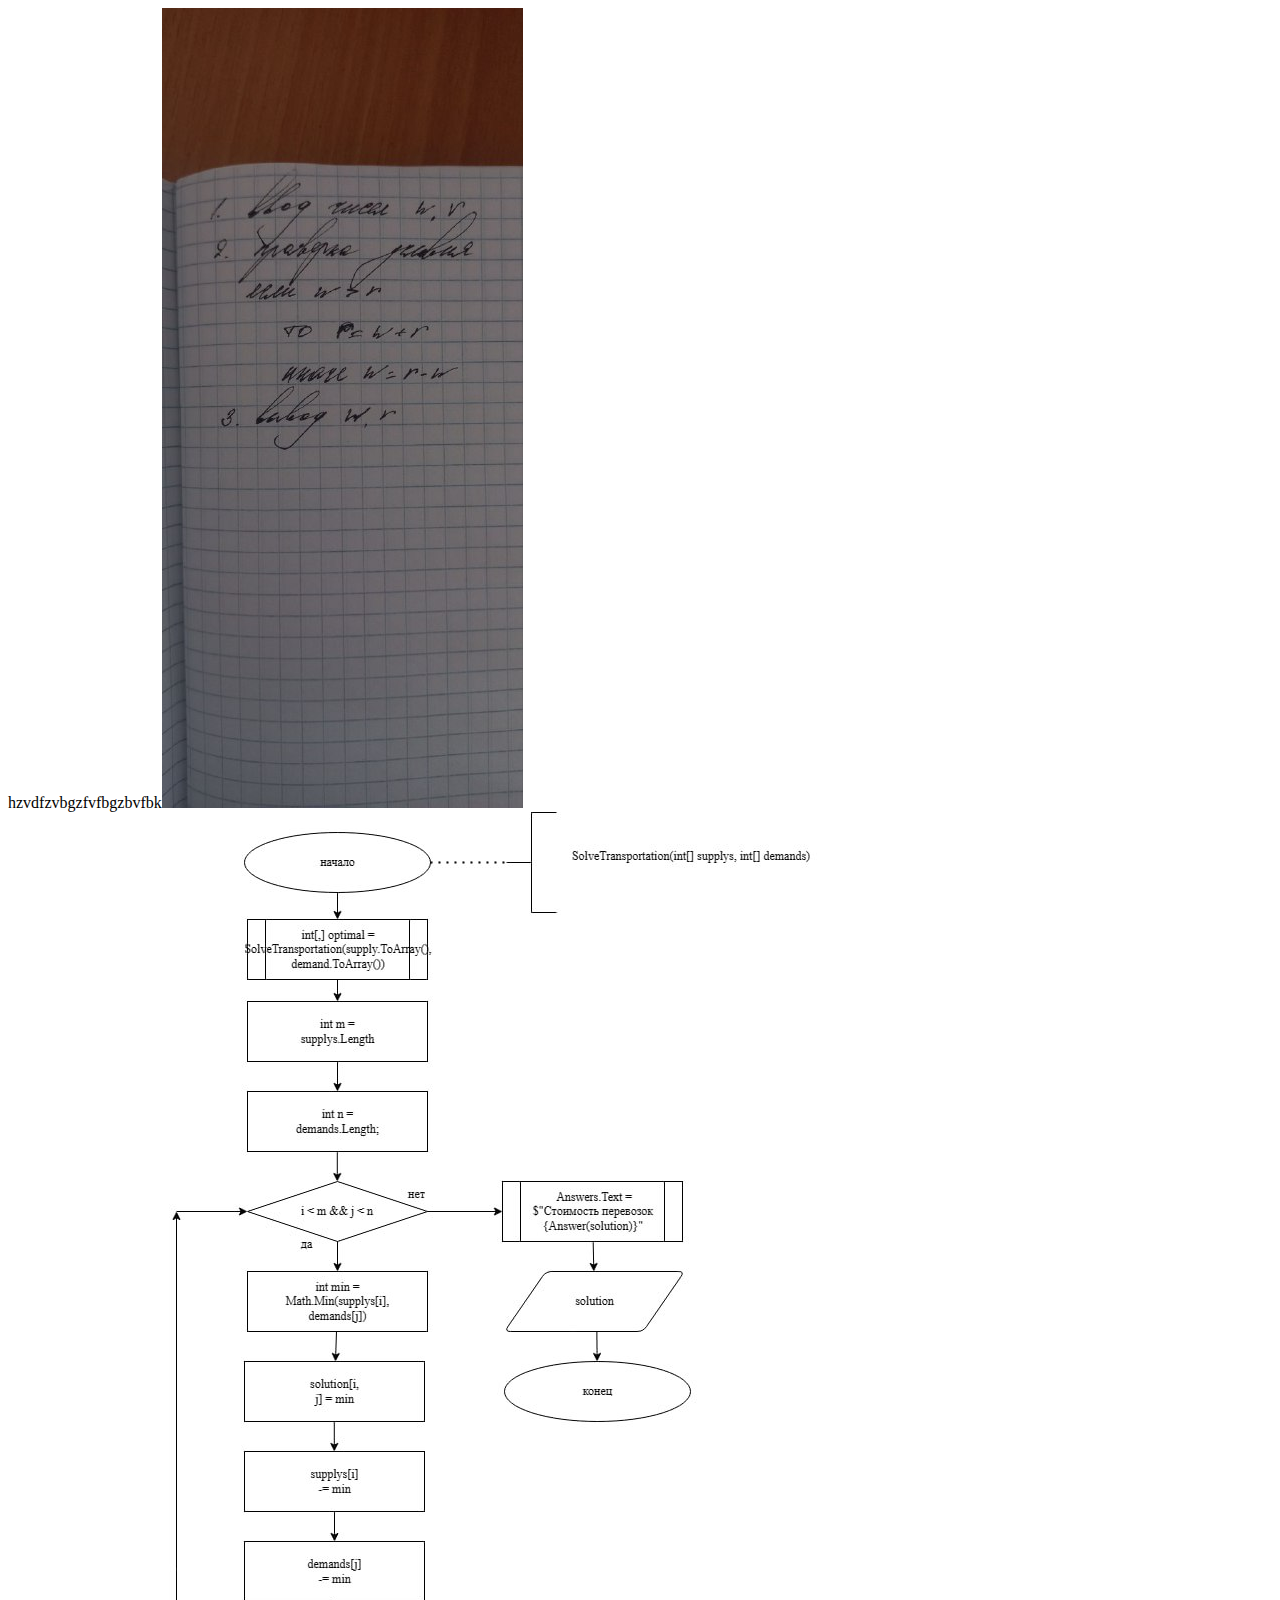
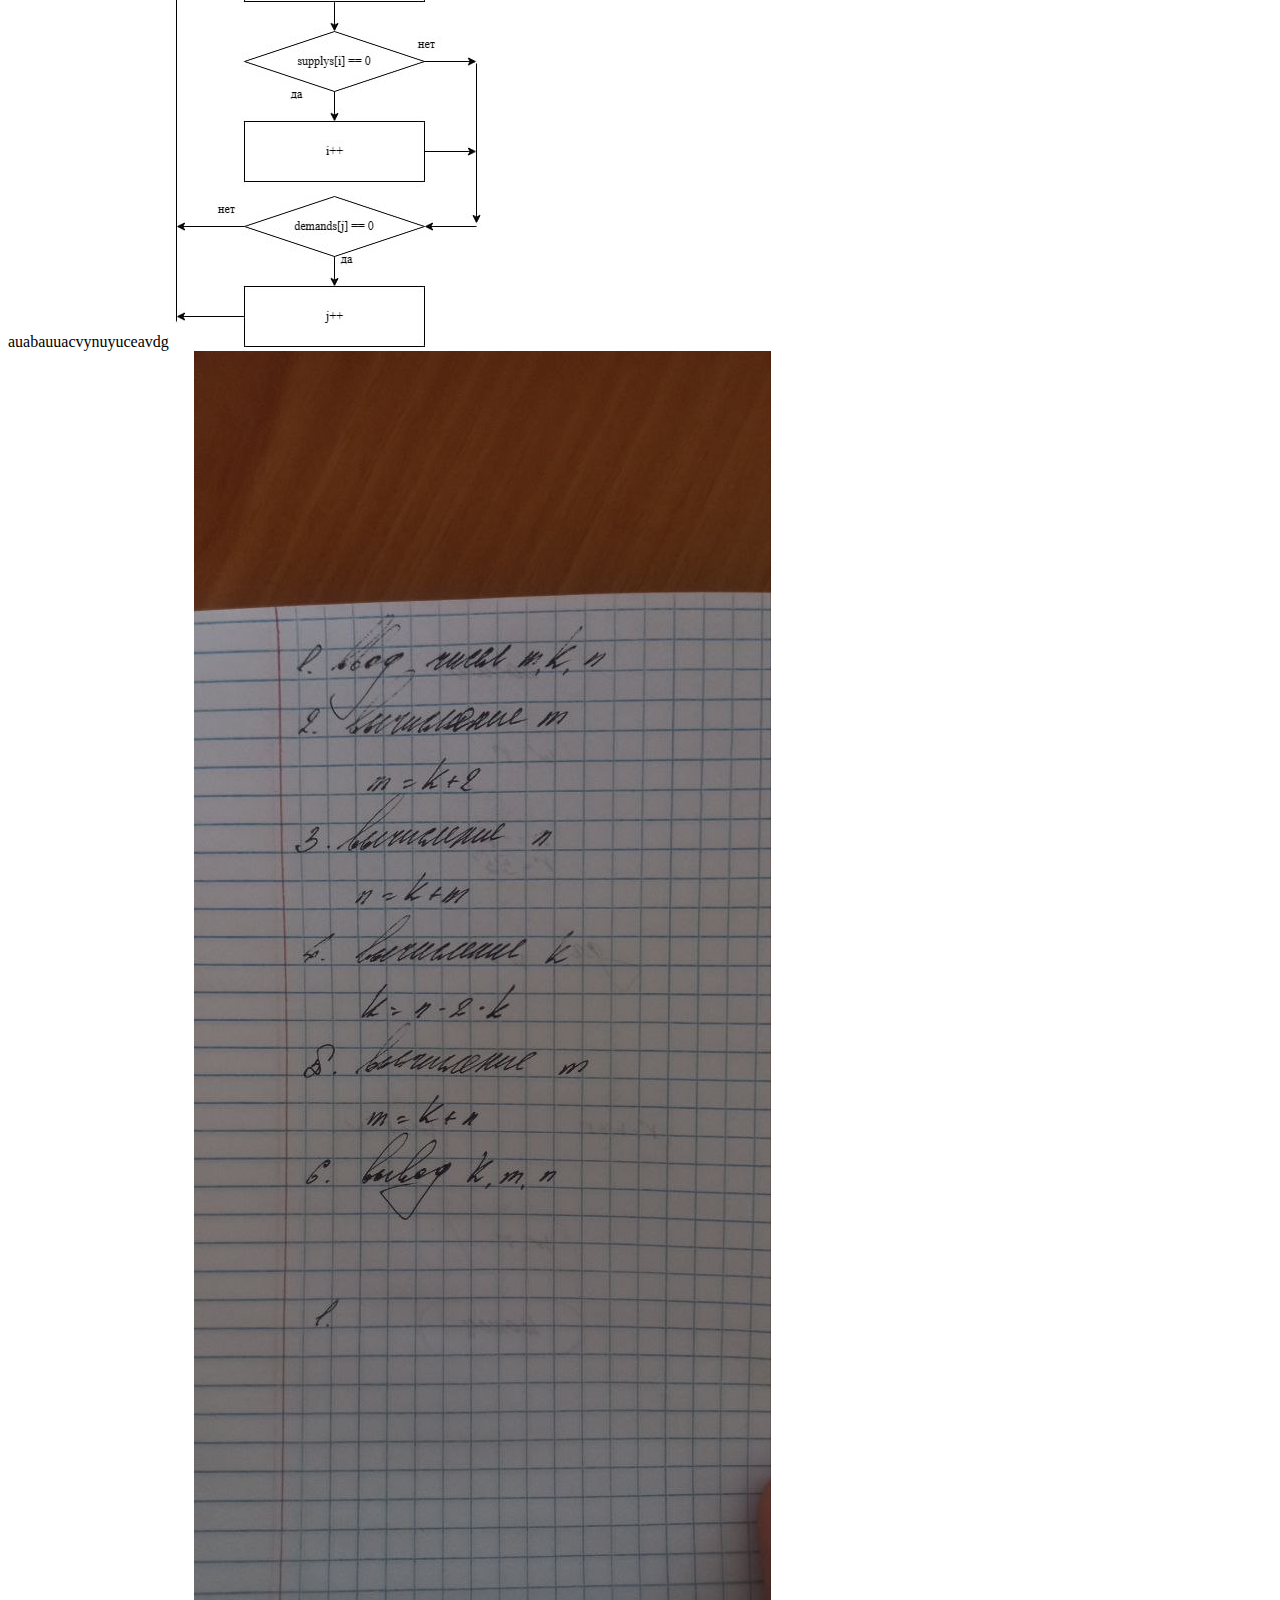
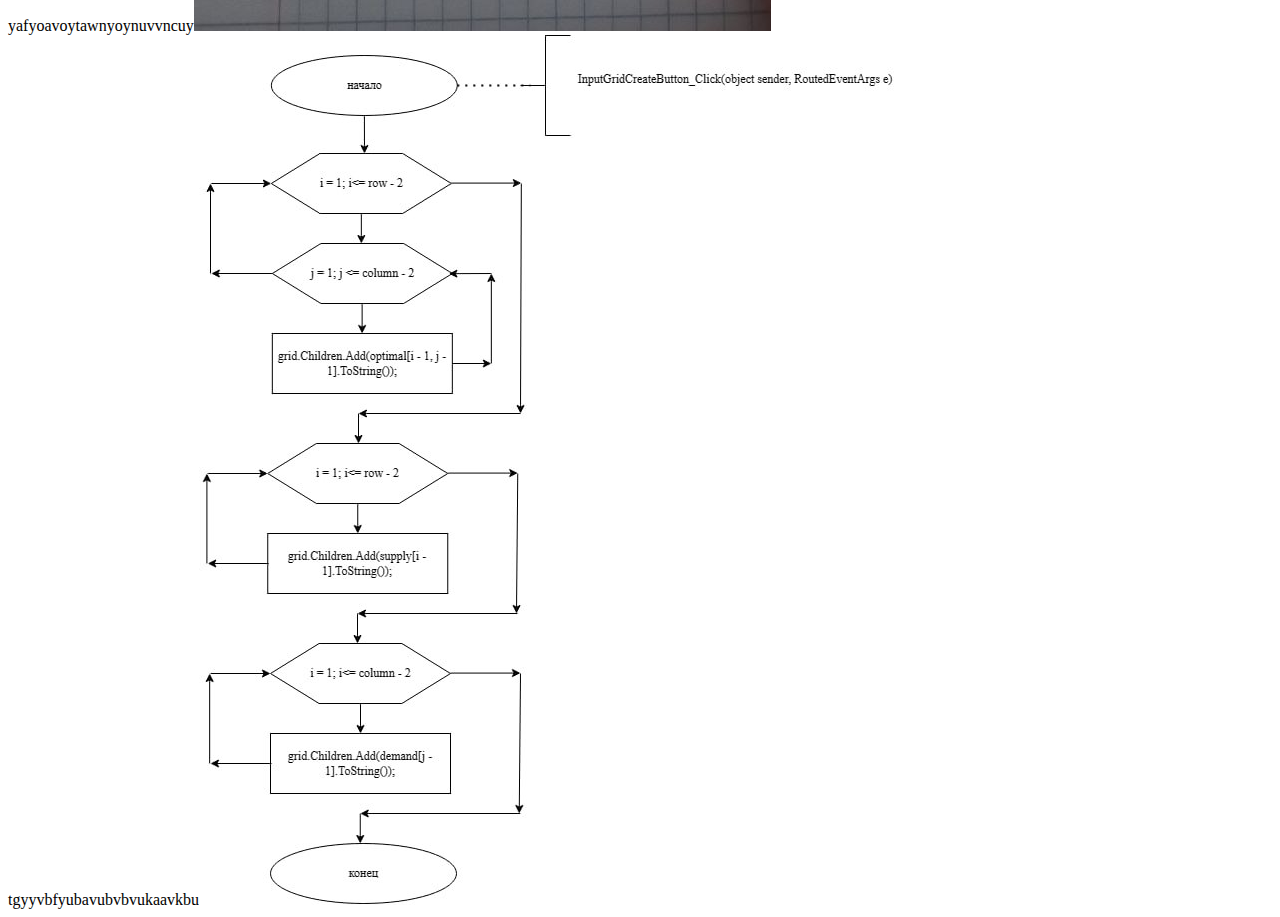
==== index.html @ db134433 "player 2 gl" ====
<!DOCTYPE html>
<html lang="en">
<head>
    <meta charset="UTF-8">
    <meta name="viewport" content="width=device-width, initial-scale=1.0">
    <title>Document</title>
</head>
<body>
    <main class="container">
        <div class="text1">hzvdfzvbgzfvfbgzbvfbk<img src="images/1.png" alt="png 1"></div>
        <div class="text2">auabauuacvynuyuceavdg<img src="images/2.png" alt="png 2"></div>
        <div class="text3">yafyoavoytawnyoynuvvncuy<img src="images/3.png" alt="png 3"></div>
        <div class="text4">tgyyvbfyubavubvbvukaavkbu<img src="images/4.png" alt="png 4"></div>
    </main>
</body>
</html>
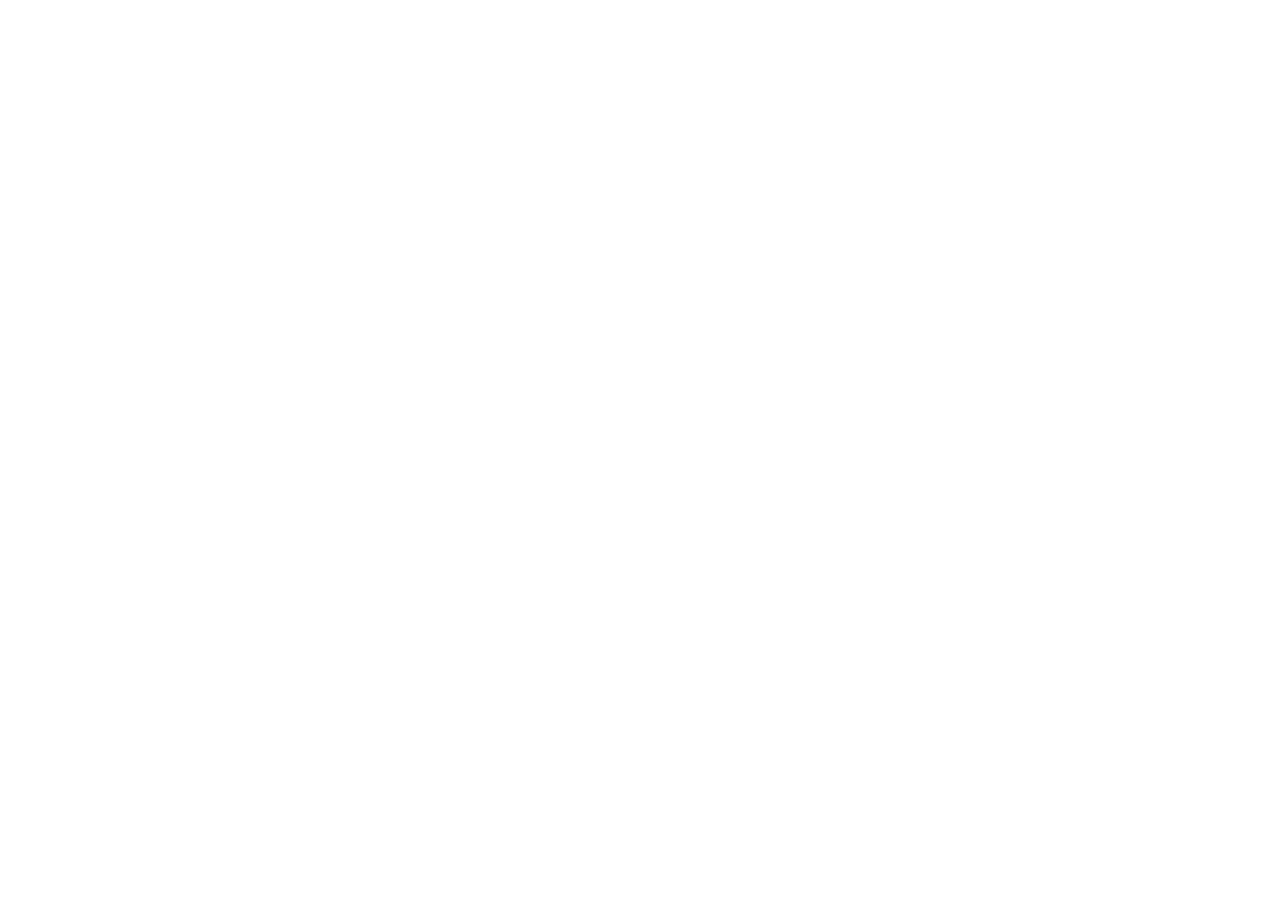
==== commit 7742c0ca: "kagarmanov_cm2" ====
--- a/index.html
+++ b/index.html
@@ -6,11 +6,6 @@
     <title>Document</title>
 </head>
 <body>
-    <main class="container">
-        <div class="text1">hzvdfzvbgzfvfbgzbvfbk<img src="images/1.png" alt="png 1"></div>
-        <div class="text2">auabauuacvynuyuceavdg<img src="images/2.png" alt="png 2"></div>
-        <div class="text3">yafyoavoytawnyoynuvvncuy<img src="images/3.png" alt="png 3"></div>
-        <div class="text4">tgyyvbfyubavubvbvukaavkbu<img src="images/4.png" alt="png 4"></div>
-    </main>
+    
 </body>
 </html>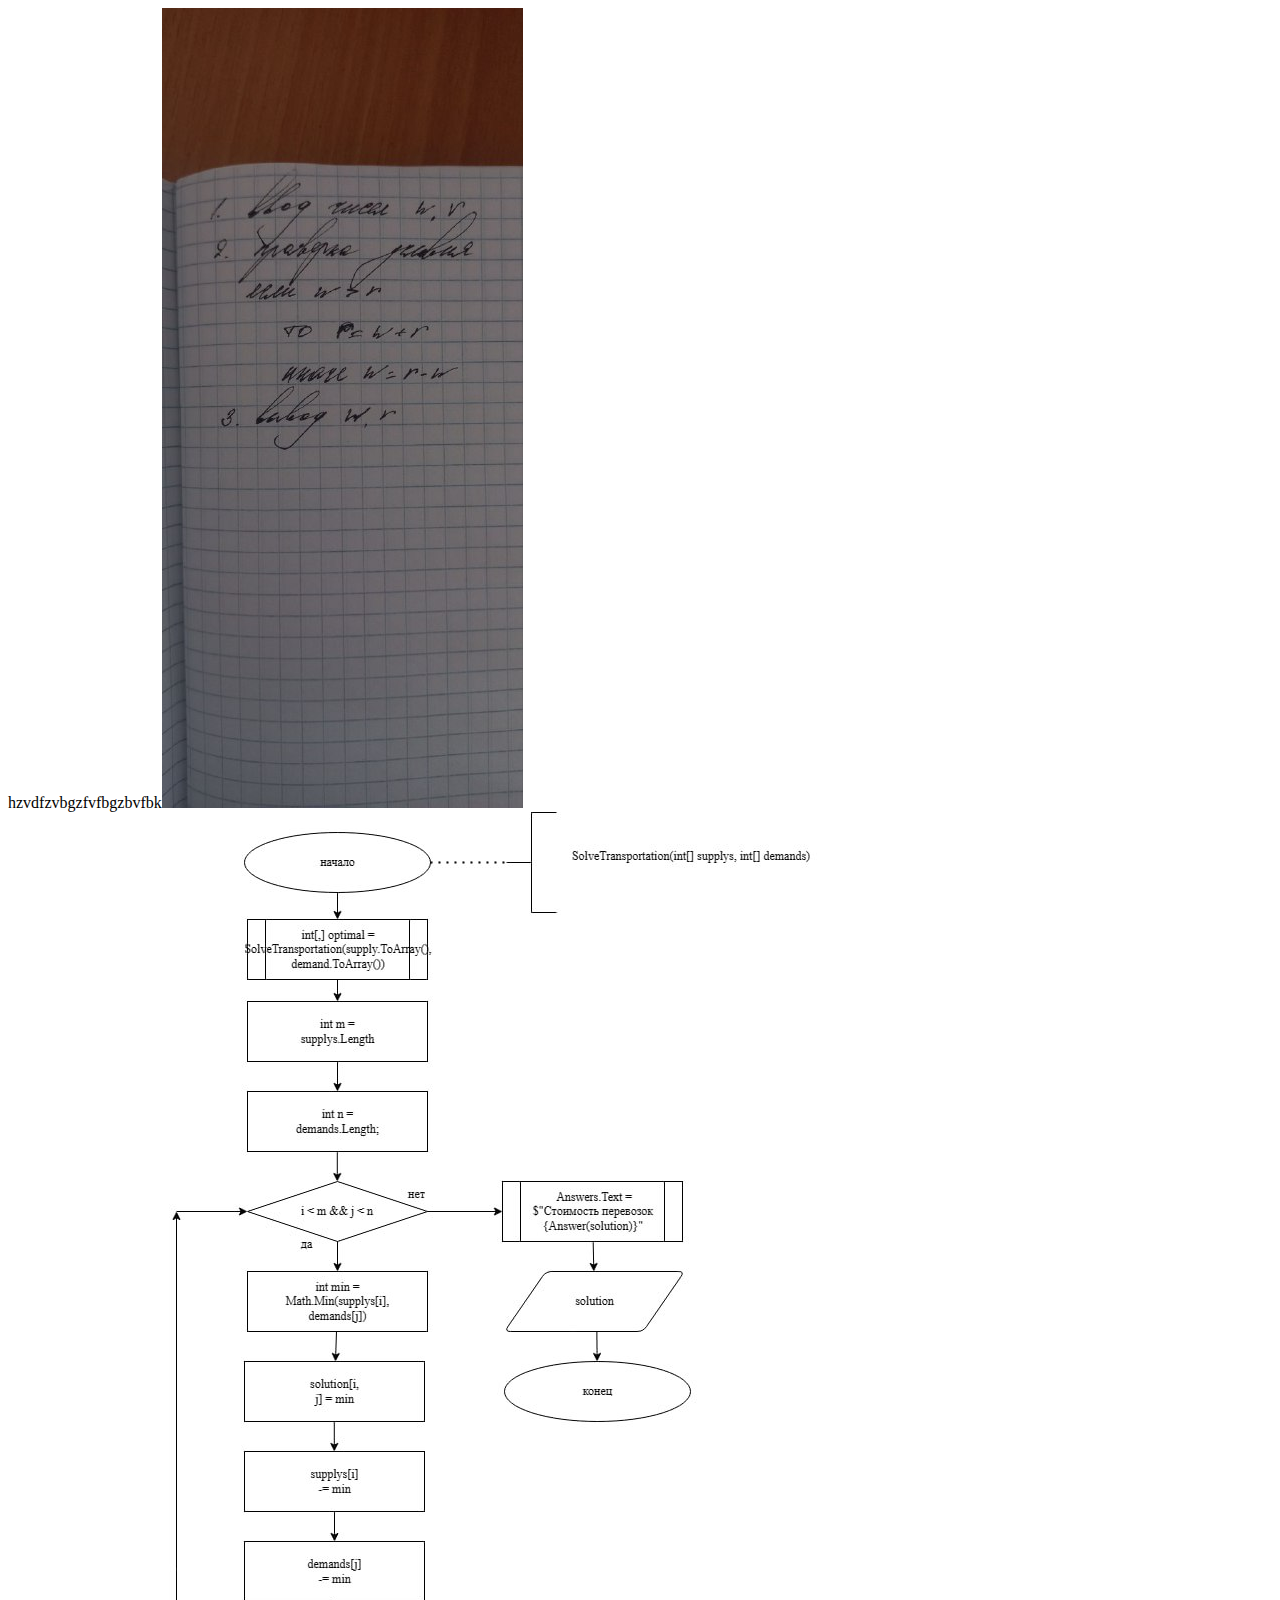
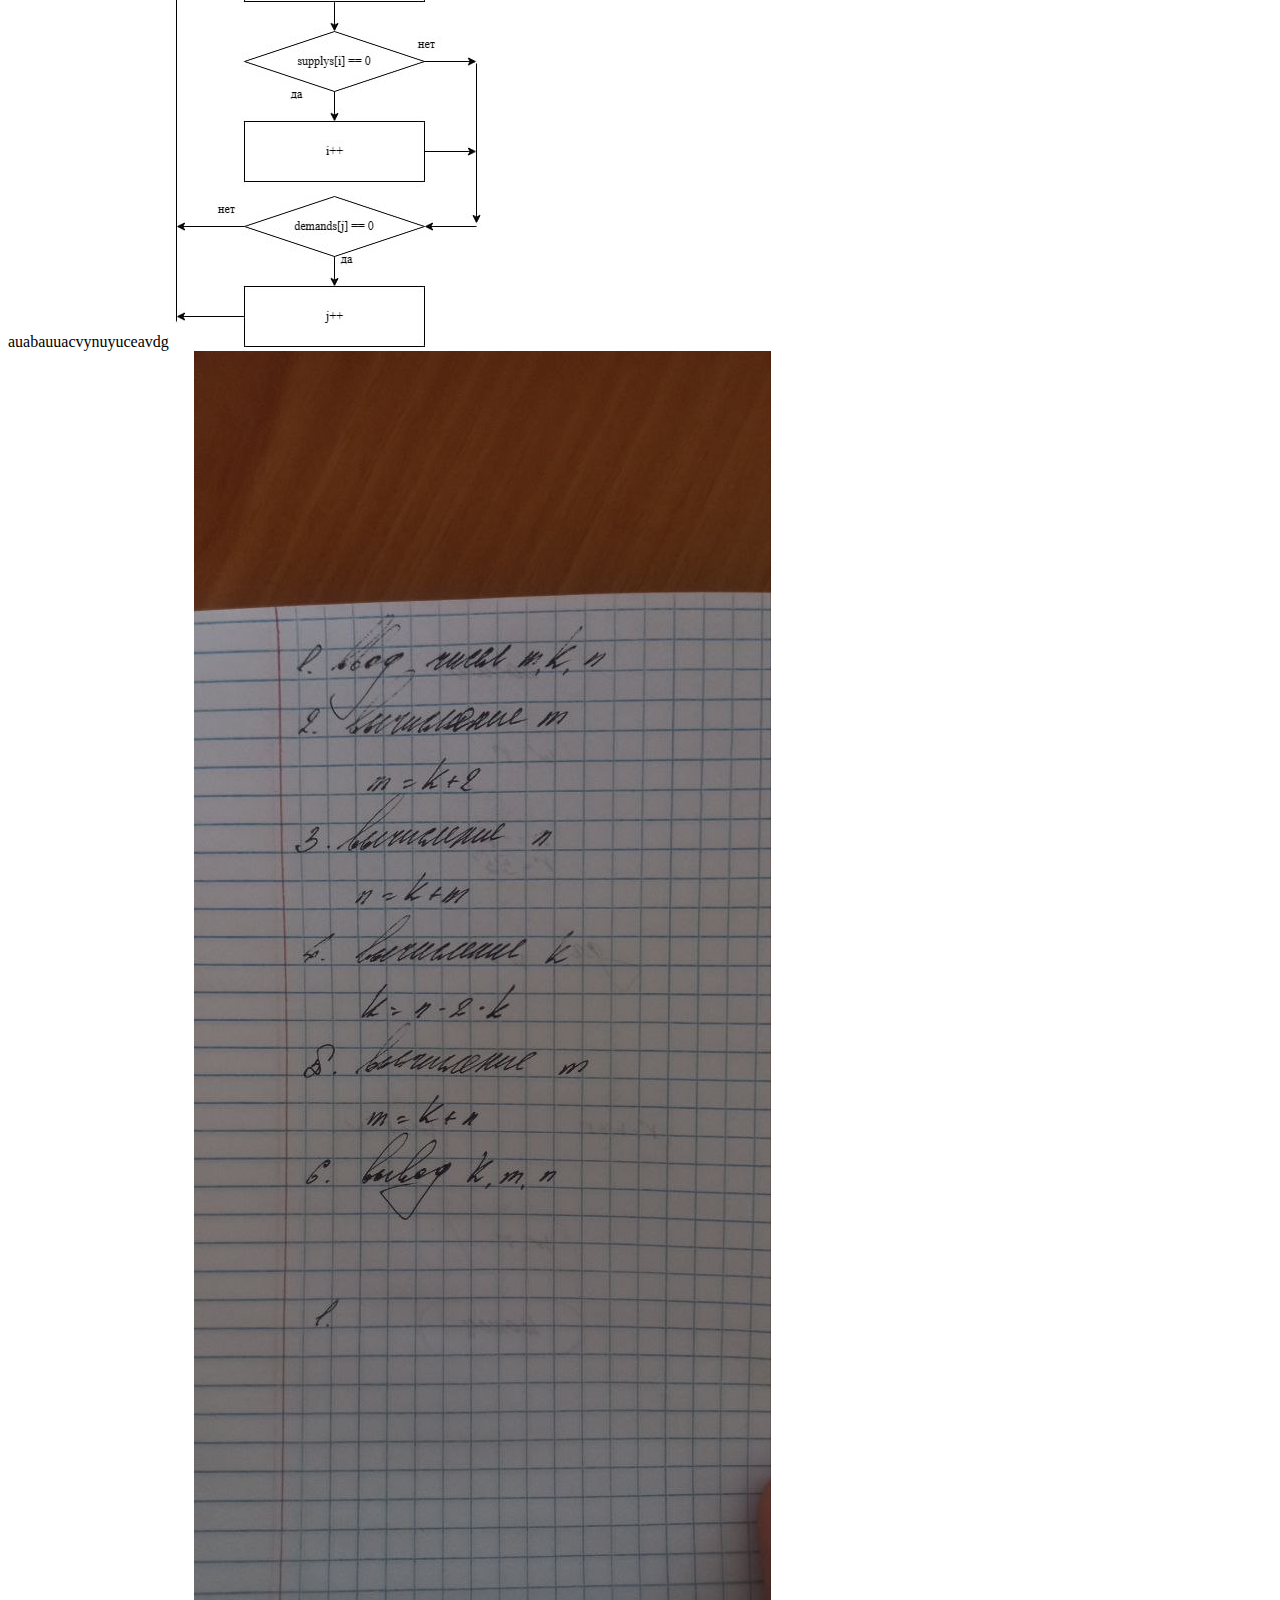
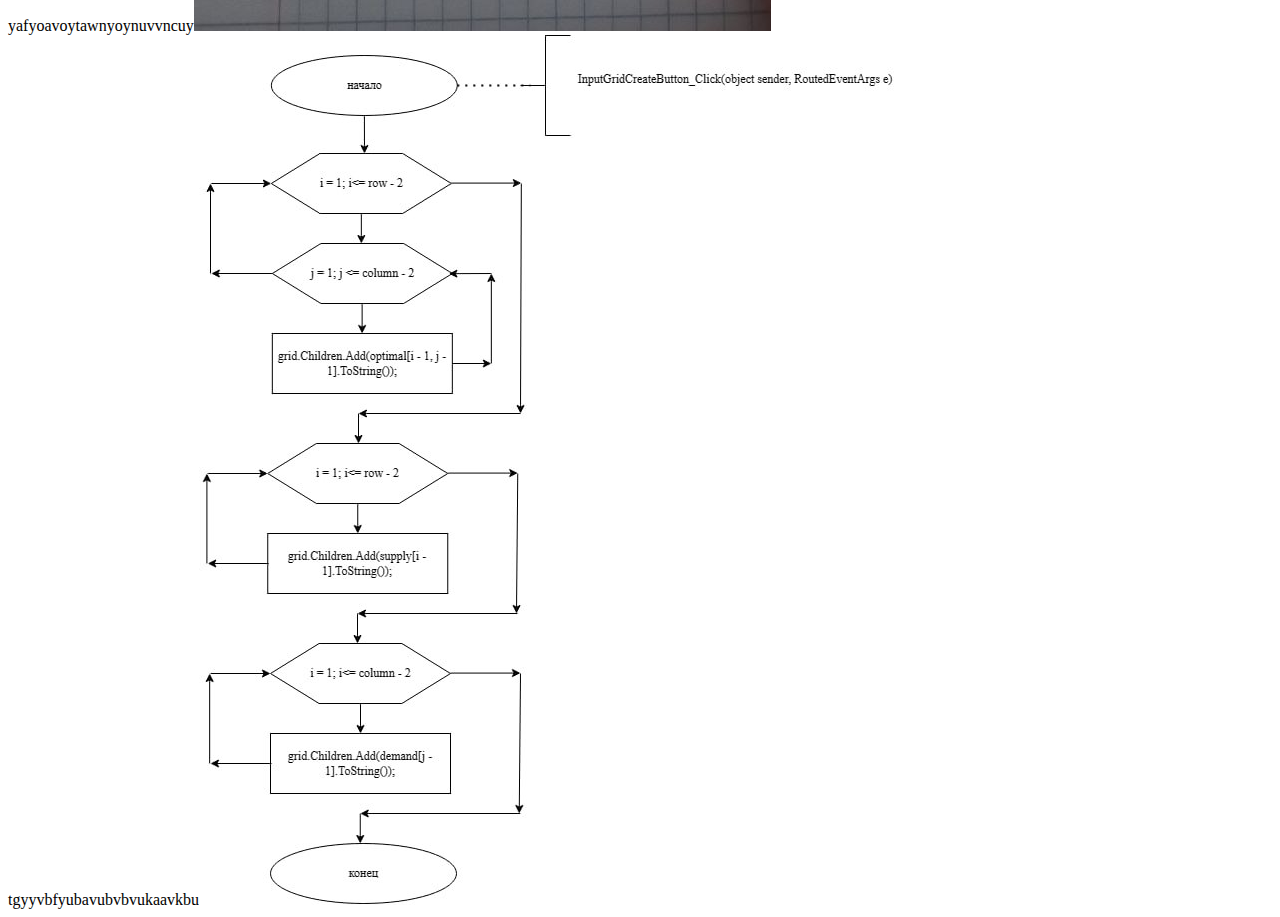
==== commit 2d5cb6a3: "Golovin_2" ====
--- a/index.html
+++ b/index.html
@@ -6,6 +6,11 @@
     <title>Document</title>
 </head>
 <body>
-    
+    <main class="container">
+        <div class="text1">hzvdfzvbgzfvfbgzbvfbk<img class="image" src="images/1.png" alt="png 1"></div>
+        <div class="text2">auabauuacvynuyuceavdg<img class="image" src="images/2.png" alt="png 2"></div>
+        <div class="text3">yafyoavoytawnyoynuvvncuy<img class="image" src="images/3.png" alt="png 3"></div>
+        <div class="text4">tgyyvbfyubavubvbvukaavkbu<img class="image" src="images/4.png" alt="png 4"></div>
+    </main>
 </body>
 </html>